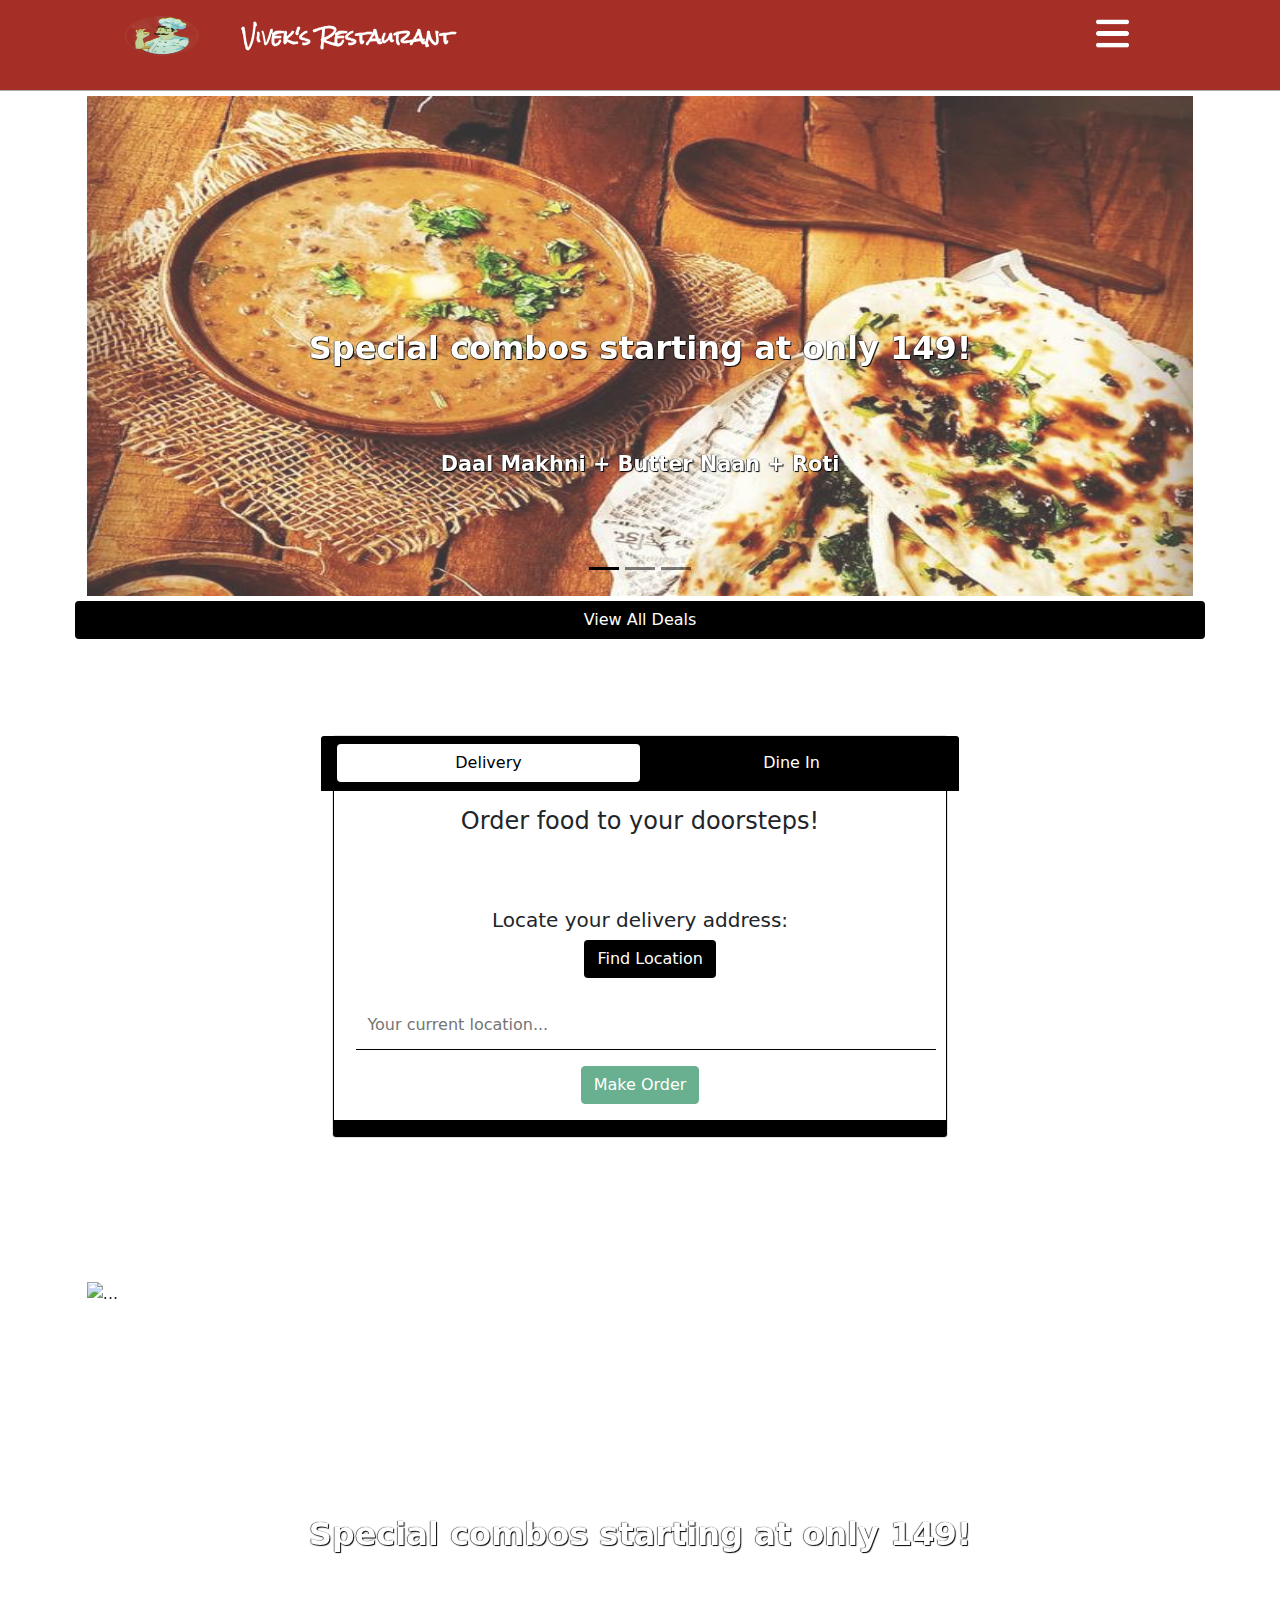
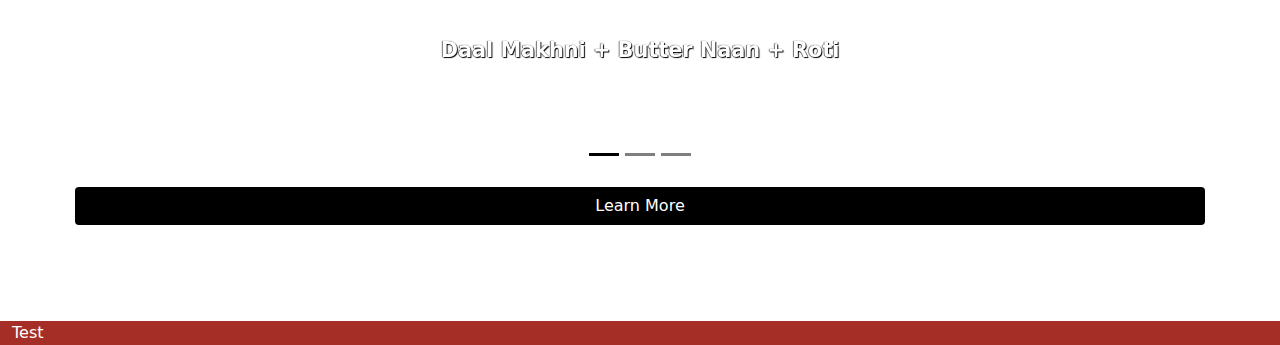
==== index.html @ 56eadc41 "Completed Home Page Part_1" ====
<!DOCTYPE html>
<html lang="en">
<head>
    <meta charset="UTF-8">
    <meta name="viewport" content="width=device-width, initial-scale=1.0">
    <title>Vivek's Restaurant</title>
    <!-- STYLES -->
    <link rel="stylesheet" href="./libraries/animate/animate.min.css">
    <link rel="stylesheet" href="./libraries/bootstrap5/css/bootstrap.css">
    <link rel="stylesheet" href="./styles/css/index.css">
    <link rel="stylesheet" href="./styles/css/components.css">
    <!-- SCRIPTS -->
    <script src="./libraries/jquery/jquery.js"></script>
    <script src="./libraries/bootstrap5/js/bootstrap.bundle.js"></script>   
    <script src="./components/header.js"></script>
    <script src="./components/footer.js"></script>
    <script src="./scripts/index.js"></script>
</head>

<header></header>

<body>
  <br /> <br /> <br /> <br />
  <div class="container-fluid" id="carousel-container">
    <div class="container-fluid" id="carousel-innerContainer">
      <div class="row  animate__animated animate__backInRight">
          <div id="carouselDark" class="carousel carousel-dark slide" data-bs-ride="carousel">
            <div class="carousel-indicators">
              <button type="button" data-bs-target="#carouselDark" data-bs-slide-to="0" class="active" aria-current="true" aria-label="Slide 1"></button>
              <button type="button" data-bs-target="#carouselDark" data-bs-slide-to="1" aria-label="Slide 2"></button>
              <button type="button" data-bs-target="#carouselDark" data-bs-slide-to="2" aria-label="Slide 3"></button>
            </div>
            <div class="carousel-inner">
              <div class="carousel-item active" data-bs-interval="2000">
                <img src="./assets/menu/combo/daalMakni_butterNaan.jpg" class="d-block w-100" alt="...">
                <div class="carousel-caption d-none d-md-block">
                  <div class="caption-header">Special combos starting at only 149!</div>
                  <div class="caption-body">Daal Makhni + Butter Naan + Roti</div>
                </div>
              </div>
              <div class="carousel-item" data-bs-interval="2000">
                <img src="./assets/menu/combo/Shahi_Paneer_&_Butter_Naan.jpg" class="d-block w-100" alt="...">
                <div class="carousel-caption d-none d-md-block">
                  <div class="caption-header">Chicken Maincourse for a full meal!</div>
                  <div class="caption-body">Butter Chicken</div>
                </div>
              </div>
              <div class="carousel-item" data-bs-interval="2000">
                <img src="./assets/menu/combo/daalRaita_rice.jpg" class="d-block w-100" alt="...">
                <div class="carousel-caption d-none d-md-block">        
                  <div class="caption-header">Special offers on our non-veg meals!</div>
                  <div class="caption-body">Chicken Manchurian</div>
                </div>
              </div>
            </div>
          </div>
      </div>
      <div class="row animate__animated animate__backInLeft">
        <button class="btn"  id="deal-viewBtn-row"> View All Deals </button>
      </div>
    </div>
  </div>

 

  <br /> <br />  <br /> <br /> 
  <div class="container" id="order-manageSection">
    <div class="card text-center">
      <div class="card-header row">
        <button class="col-6 btn order-typeSelector" id="order-type-delivery">Delivery</button>
        <button class="col-6 btn order-typeSelector" id="order-type-dine">Dine In</button>
      </div>
      <div class="card-body">
        
      </div>
      <div class="card-footer text-muted"></div>
    </div>


  </div>

  <br /> <br /> <br /> <br /> <br /> <br />
  <div class="container-fluid" id="carousel-container">
    <div class="container-fluid" id="carousel-innerContainer">
      <div class="row  animate__animated animate__backInRight">
          <div id="carouselDark" class="carousel carousel-dark slide" data-bs-ride="carousel">
            <div class="carousel-indicators">
              <button type="button" data-bs-target="#carouselDark" data-bs-slide-to="0" class="active" aria-current="true" aria-label="Slide 1"></button>
              <button type="button" data-bs-target="#carouselDark" data-bs-slide-to="1" aria-label="Slide 2"></button>
              <button type="button" data-bs-target="#carouselDark" data-bs-slide-to="2" aria-label="Slide 3"></button>
            </div>
            <div class="carousel-inner">
              <div class="carousel-item active" data-bs-interval="2000">
                <img src="./assets/background/interior_0.JPG" class="d-block w-100 restaurant-img" alt="...">
                <div class="carousel-caption d-none d-md-block">
                  <div class="caption-header">Special combos starting at only 149!</div>
                  <div class="caption-body">Daal Makhni + Butter Naan + Roti</div>
                </div>
              </div>
              <div class="carousel-item" data-bs-interval="2000">
                <img src="./assets/background/outside_1.JPG" class="d-block w-100 restaurant-img" alt="...">
                <div class="carousel-caption d-none d-md-block">
                  <div class="caption-header">Chicken Maincourse for a full meal!</div>
                  <div class="caption-body">Butter Chicken</div>
                </div>
              </div>
              <div class="carousel-item" data-bs-interval="2000">
                <img src="./assets/background/outside_2.JPG" class="d-block w-100 restaurant-img" alt="...">
                <div class="carousel-caption d-none d-md-block">        
                  <div class="caption-header">Special offers on our non-veg meals!</div>
                  <div class="caption-body">Chicken Manchurian</div>
                </div>
              </div>
            </div>
          </div>
      </div>
      <div class="row animate__animated animate__backInLeft">
        <button class="btn"  id="deal-viewBtn-row"> Learn More </button>
      </div>
    </div>
  </div>

</body>

<br /> <br />  <br /> <br />
<footer></footer>
</html>
---- styles/css/index.css ----
body #carousel-container {
  background-color: white;
}

body #carousel-container #carousel-innerContainer {
  width: 90%;
}

body #carousel-container #carousel-innerContainer #carouselDark img {
  width: 100%;
  height: 500px;
  -webkit-filter: opacity(80%) grayscale(10%);
          filter: opacity(80%) grayscale(10%);
}

body #carousel-container #carousel-innerContainer #carouselDark .restaurant-img {
  -webkit-filter: none;
          filter: none;
}

body #carousel-container #carousel-innerContainer #carouselDark .carousel-caption {
  color: white;
  text-shadow: 1px 1px 1px black, -0.5px -0.5px 1px black;
}

body #carousel-container #carousel-innerContainer #carouselDark .carousel-caption .caption-header {
  font-size: 200%;
  margin-top: -30%;
  font-weight: bolder;
}

body #carousel-container #carousel-innerContainer #carouselDark .carousel-caption .caption-body {
  font-size: 130%;
  margin-top: 10%;
  font-weight: bold;
}

body #carousel-container #carousel-innerContainer #carouselDark .carousel-indicators button {
  background-color: black;
}

body #deal-viewBtn-row {
  width: 100%;
  margin-top: 5px;
  background-color: black;
  color: white;
}

body #order-manageSection {
  width: 50%;
}

body #order-manageSection .card-header {
  background-color: black;
}

body #order-manageSection .order-typeSelector {
  background-color: black;
  width: 50%;
  height: 100%;
  color: white;
}

body #order-manageSection .card-body {
  border-left: 1px solid black;
  border-right: 1px solid black;
}

body #order-manageSection .card-footer {
  background-color: black;
}

body #order-manageSection #order-location {
  margin-left: 1%;
  padding: 2%;
  width: 100%;
  border-top: none;
  border-left: none;
  border-right: none;
  border-bottom: 0.5px solid black;
}

body #order-manageSection #order-findLocation {
  background-color: black;
  color: white;
}
/*# sourceMappingURL=index.css.map */
---- styles/css/components.css ----
@font-face {
  font-family: Manslavia;
  src: url("./../../assets/fonts/Mansalva-Regular.ttf");
}

@font-face {
  font-family: RockSalt;
  src: url("./../../assets/fonts/RockSalt-Regular.ttf");
}

header {
  background-color: #a52f26;
  position: fixed;
  z-index: 2;
  -webkit-box-shadow: 0px 0.5px 0.5px rgba(121, 119, 119, 0.6);
          box-shadow: 0px 0.5px 0.5px rgba(121, 119, 119, 0.6);
  font-size: 100%;
  padding-top: 0.5%;
  padding-bottom: -5%;
  height: 90px;
}

header #logo-image {
  margin-top: 4%;
  width: 45%;
  height: 50%;
}

header #header-title {
  margin-top: 1.2%;
  margin-left: -7%;
  font-family: RockSalt;
  font-size: 120%;
  font-weight: bold;
  color: white;
}

header #header-menu {
  margin-top: 10%;
  width: 40%;
  height: 40%;
  fill: white;
}

header #header-menuhover {
  cursor: pointer;
}

footer {
  background-color: #a52f26;
  color: white;
}
/*# sourceMappingURL=components.css.map */
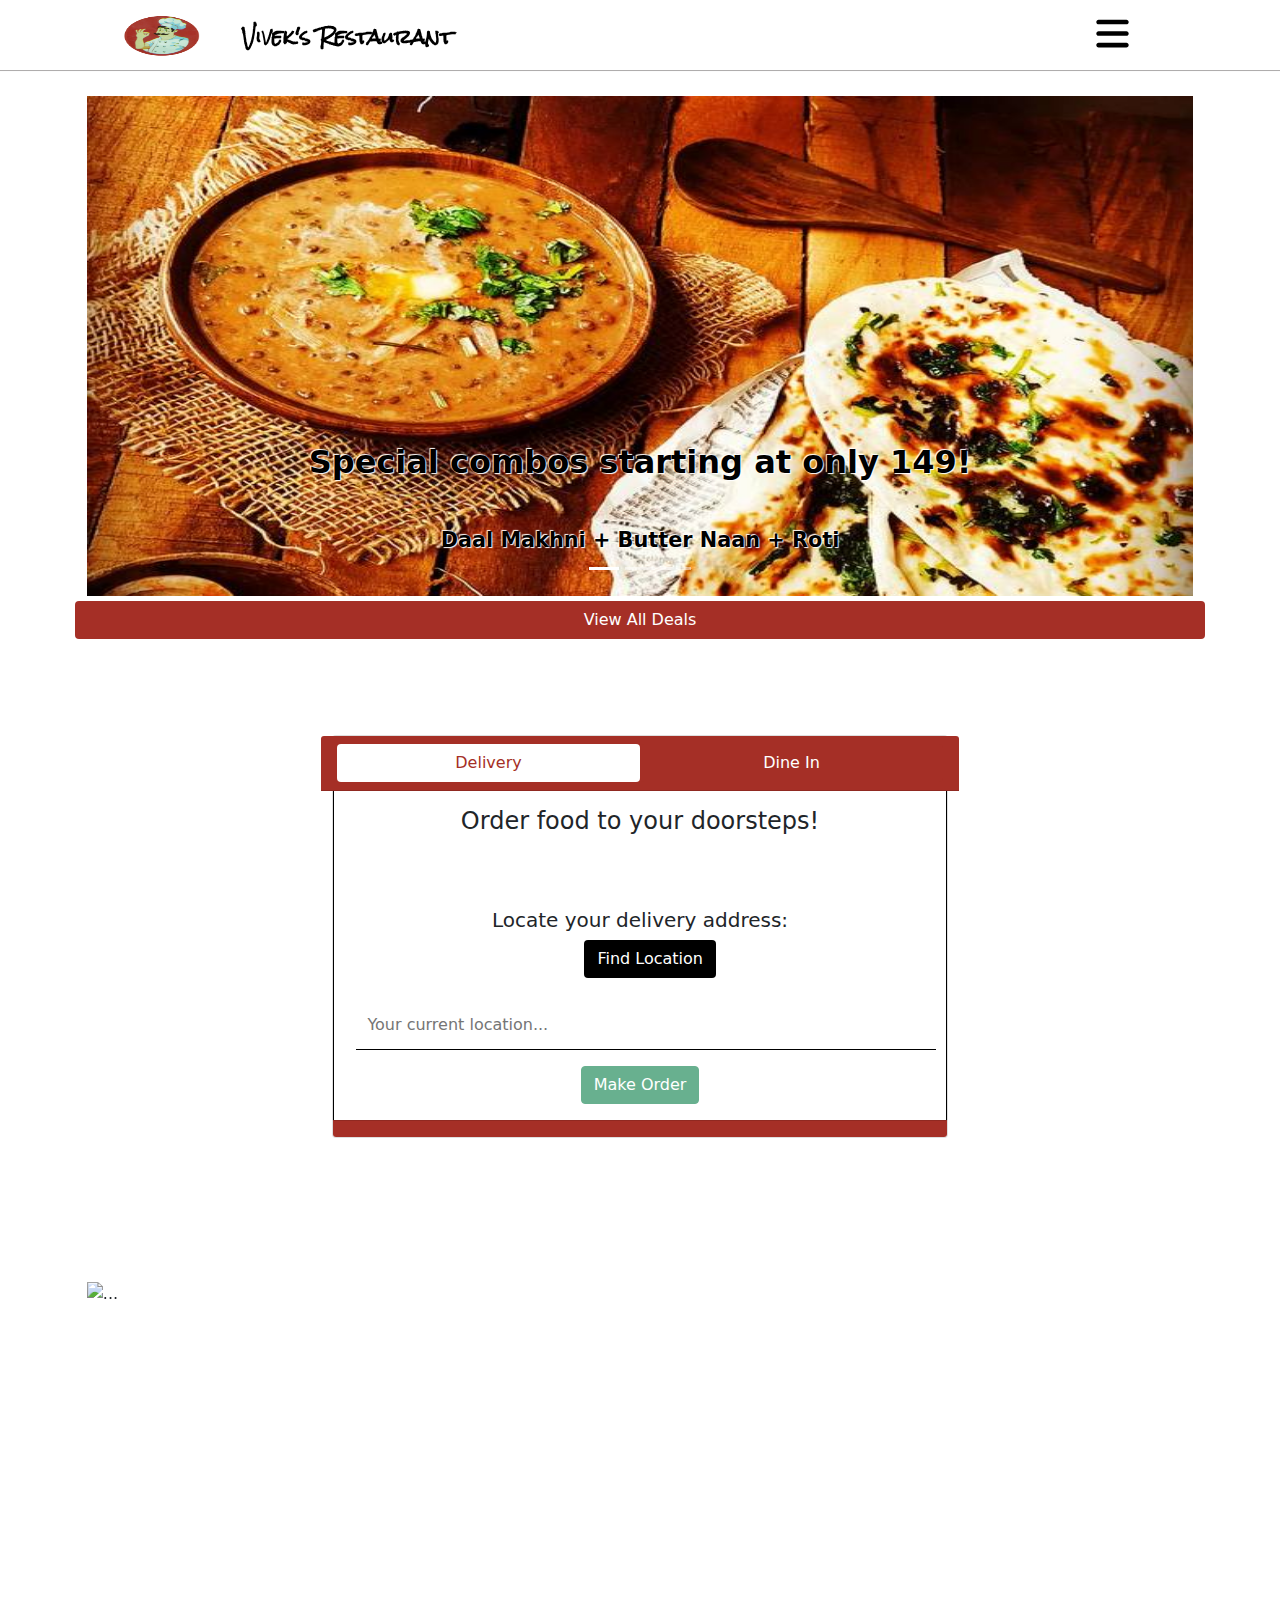
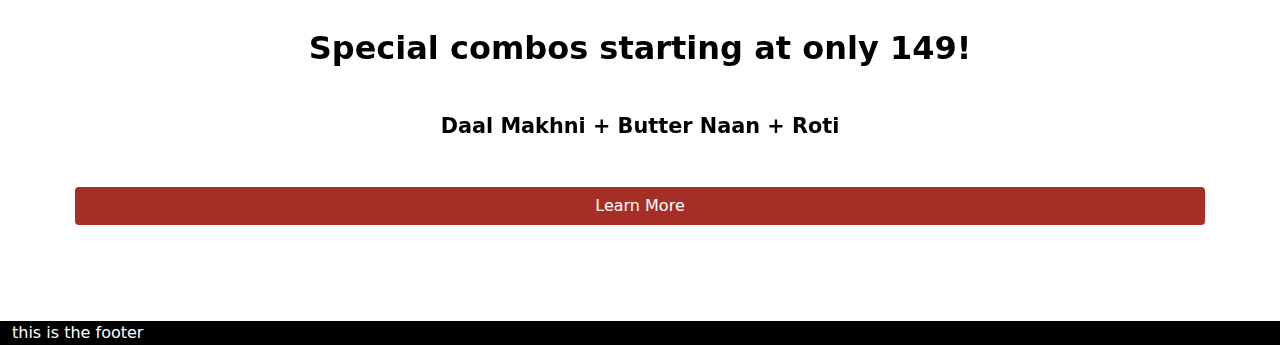
==== commit d60c4d52: "Completed Basic Structure" ====
--- a/index.html
+++ b/index.html
@@ -14,13 +14,16 @@
     <script src="./libraries/bootstrap5/js/bootstrap.bundle.js"></script>   
     <script src="./components/header.js"></script>
     <script src="./components/footer.js"></script>
+    <script src="./components/sideBar.js"></script>
     <script src="./scripts/index.js"></script>
 </head>
 
+
 <header></header>
-
+<section class="container animate__animated" id="sideBar"></section>
 <body>
   <br /> <br /> <br /> <br />
+  </div>
   <div class="container-fluid" id="carousel-container">
     <div class="container-fluid" id="carousel-innerContainer">
       <div class="row  animate__animated animate__backInRight">
@@ -31,6 +34,7 @@
               <button type="button" data-bs-target="#carouselDark" data-bs-slide-to="2" aria-label="Slide 3"></button>
             </div>
             <div class="carousel-inner">
+              <div class="carousel-filter"></div>
               <div class="carousel-item active" data-bs-interval="2000">
                 <img src="./assets/menu/combo/daalMakni_butterNaan.jpg" class="d-block w-100" alt="...">
                 <div class="carousel-caption d-none d-md-block">
@@ -56,7 +60,7 @@
           </div>
       </div>
       <div class="row animate__animated animate__backInLeft">
-        <button class="btn"  id="deal-viewBtn-row"> View All Deals </button>
+        <button class="btn menuPage-linker"  id="deal-viewBtn-row"> View All Deals </button>
       </div>
     </div>
   </div>
--- a/styles/css/index.css
+++ b/styles/css/index.css
@@ -1,7 +1,3 @@
-body #carousel-container {
-  background-color: white;
-}
-
 body #carousel-container #carousel-innerContainer {
   width: 90%;
 }
@@ -9,40 +5,34 @@
 body #carousel-container #carousel-innerContainer #carouselDark img {
   width: 100%;
   height: 500px;
-  -webkit-filter: opacity(80%) grayscale(10%);
-          filter: opacity(80%) grayscale(10%);
-}
-
-body #carousel-container #carousel-innerContainer #carouselDark .restaurant-img {
-  -webkit-filter: none;
-          filter: none;
+  z-index: 1;
 }
 
 body #carousel-container #carousel-innerContainer #carouselDark .carousel-caption {
-  color: white;
-  text-shadow: 1px 1px 1px black, -0.5px -0.5px 1px black;
+  color: black;
+  text-shadow: 1px 1px 1px white, -1px -1px 1px white;
 }
 
 body #carousel-container #carousel-innerContainer #carouselDark .carousel-caption .caption-header {
   font-size: 200%;
-  margin-top: -30%;
+  margin-top: -10%;
   font-weight: bolder;
 }
 
 body #carousel-container #carousel-innerContainer #carouselDark .carousel-caption .caption-body {
   font-size: 130%;
-  margin-top: 10%;
+  margin-top: 5%;
   font-weight: bold;
 }
 
 body #carousel-container #carousel-innerContainer #carouselDark .carousel-indicators button {
-  background-color: black;
+  background-color: white;
 }
 
 body #deal-viewBtn-row {
   width: 100%;
   margin-top: 5px;
-  background-color: black;
+  background-color: #a52f26;
   color: white;
 }
 
@@ -51,11 +41,11 @@
 }
 
 body #order-manageSection .card-header {
-  background-color: black;
+  background-color: #a52f26;
 }
 
 body #order-manageSection .order-typeSelector {
-  background-color: black;
+  background-color: #a52f26;
   width: 50%;
   height: 100%;
   color: white;
@@ -67,7 +57,7 @@
 }
 
 body #order-manageSection .card-footer {
-  background-color: black;
+  background-color: #a52f26;
 }
 
 body #order-manageSection #order-location {
--- a/styles/css/components.css
+++ b/styles/css/components.css
@@ -1,15 +1,10 @@
-@font-face {
-  font-family: Manslavia;
-  src: url("./../../assets/fonts/Mansalva-Regular.ttf");
-}
-
 @font-face {
   font-family: RockSalt;
   src: url("./../../assets/fonts/RockSalt-Regular.ttf");
 }
 
 header {
-  background-color: #a52f26;
+  background-color: white;
   position: fixed;
   z-index: 2;
   -webkit-box-shadow: 0px 0.5px 0.5px rgba(121, 119, 119, 0.6);
@@ -17,7 +12,7 @@
   font-size: 100%;
   padding-top: 0.5%;
   padding-bottom: -5%;
-  height: 90px;
+  height: 70px;
 }
 
 header #logo-image {
@@ -32,7 +27,11 @@
   font-family: RockSalt;
   font-size: 120%;
   font-weight: bold;
-  color: white;
+  color: black;
+}
+
+header #logo-image:hover, header #header-title:hover {
+  cursor: pointer;
 }
 
 header #header-menu {
@@ -42,12 +41,26 @@
   fill: white;
 }
 
-header #header-menuhover {
+header #header-menu:hover {
   cursor: pointer;
 }
 
+#sideBar {
+  position: fixed;
+  width: 20%;
+  height: 100%;
+  background-color: black;
+  margin-top: 5%;
+  margin-left: 80%;
+  z-index: 2;
+}
+
+#sideBar * {
+  opacity: 1;
+}
+
 footer {
-  background-color: #a52f26;
+  background-color: black;
   color: white;
 }
 /*# sourceMappingURL=components.css.map */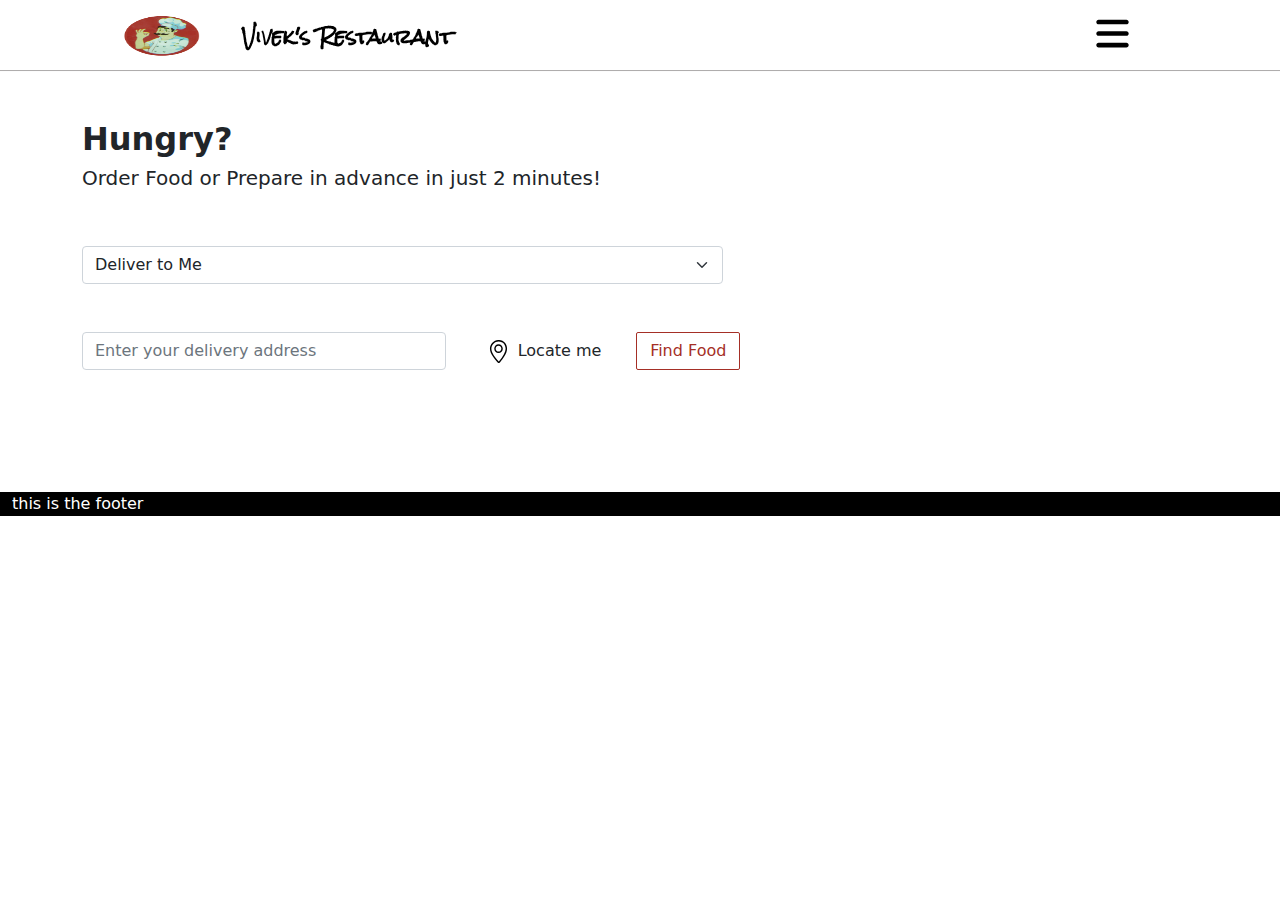
==== commit 5e558001: "Home Page updated" ====
--- a/index.html
+++ b/index.html
@@ -22,105 +22,35 @@
 <header></header>
 <section class="container animate__animated" id="sideBar"></section>
 <body>
-  <br /> <br /> <br /> <br />
-  </div>
-  <div class="container-fluid" id="carousel-container">
-    <div class="container-fluid" id="carousel-innerContainer">
-      <div class="row  animate__animated animate__backInRight">
-          <div id="carouselDark" class="carousel carousel-dark slide" data-bs-ride="carousel">
-            <div class="carousel-indicators">
-              <button type="button" data-bs-target="#carouselDark" data-bs-slide-to="0" class="active" aria-current="true" aria-label="Slide 1"></button>
-              <button type="button" data-bs-target="#carouselDark" data-bs-slide-to="1" aria-label="Slide 2"></button>
-              <button type="button" data-bs-target="#carouselDark" data-bs-slide-to="2" aria-label="Slide 3"></button>
-            </div>
-            <div class="carousel-inner">
-              <div class="carousel-filter"></div>
-              <div class="carousel-item active" data-bs-interval="2000">
-                <img src="./assets/menu/combo/daalMakni_butterNaan.jpg" class="d-block w-100" alt="...">
-                <div class="carousel-caption d-none d-md-block">
-                  <div class="caption-header">Special combos starting at only 149!</div>
-                  <div class="caption-body">Daal Makhni + Butter Naan + Roti</div>
-                </div>
-              </div>
-              <div class="carousel-item" data-bs-interval="2000">
-                <img src="./assets/menu/combo/Shahi_Paneer_&_Butter_Naan.jpg" class="d-block w-100" alt="...">
-                <div class="carousel-caption d-none d-md-block">
-                  <div class="caption-header">Chicken Maincourse for a full meal!</div>
-                  <div class="caption-body">Butter Chicken</div>
-                </div>
-              </div>
-              <div class="carousel-item" data-bs-interval="2000">
-                <img src="./assets/menu/combo/daalRaita_rice.jpg" class="d-block w-100" alt="...">
-                <div class="carousel-caption d-none d-md-block">        
-                  <div class="caption-header">Special offers on our non-veg meals!</div>
-                  <div class="caption-body">Chicken Manchurian</div>
-                </div>
-              </div>
-            </div>
-          </div>
+  <br /> <br /> <br /> <br /> <br />  
+
+  <div class="container">
+    <div class="row">
+      <div class="col-7" id="left-body"> 
+        <div>
+          <h2> <b> Hungry? </b> </h2>
+          <h5> Order Food or Prepare in advance in just 2 minutes! </h5>
+        </div>
+        <br /> <br />
+        <div>
+          <select class="form-select" id="selection-manager">
+            <option selected value="delivery"> Deliver to Me </option>
+            <option value="dine"> Prepare for Take Away </option>
+          </select> <br /> <br />
+          <div id="selection-container"> </div>
+        </div>
       </div>
-      <div class="row animate__animated animate__backInLeft">
-        <button class="btn menuPage-linker"  id="deal-viewBtn-row"> View All Deals </button>
+
+      <div class="col-5" id="right-body"> 
+        
       </div>
     </div>
   </div>
 
- 
 
-  <br /> <br />  <br /> <br /> 
-  <div class="container" id="order-manageSection">
-    <div class="card text-center">
-      <div class="card-header row">
-        <button class="col-6 btn order-typeSelector" id="order-type-delivery">Delivery</button>
-        <button class="col-6 btn order-typeSelector" id="order-type-dine">Dine In</button>
-      </div>
-      <div class="card-body">
-        
-      </div>
-      <div class="card-footer text-muted"></div>
-    </div>
-
-
-  </div>
-
-  <br /> <br /> <br /> <br /> <br /> <br />
-  <div class="container-fluid" id="carousel-container">
-    <div class="container-fluid" id="carousel-innerContainer">
-      <div class="row  animate__animated animate__backInRight">
-          <div id="carouselDark" class="carousel carousel-dark slide" data-bs-ride="carousel">
-            <div class="carousel-indicators">
-              <button type="button" data-bs-target="#carouselDark" data-bs-slide-to="0" class="active" aria-current="true" aria-label="Slide 1"></button>
-              <button type="button" data-bs-target="#carouselDark" data-bs-slide-to="1" aria-label="Slide 2"></button>
-              <button type="button" data-bs-target="#carouselDark" data-bs-slide-to="2" aria-label="Slide 3"></button>
-            </div>
-            <div class="carousel-inner">
-              <div class="carousel-item active" data-bs-interval="2000">
-                <img src="./assets/background/interior_0.JPG" class="d-block w-100 restaurant-img" alt="...">
-                <div class="carousel-caption d-none d-md-block">
-                  <div class="caption-header">Special combos starting at only 149!</div>
-                  <div class="caption-body">Daal Makhni + Butter Naan + Roti</div>
-                </div>
-              </div>
-              <div class="carousel-item" data-bs-interval="2000">
-                <img src="./assets/background/outside_1.JPG" class="d-block w-100 restaurant-img" alt="...">
-                <div class="carousel-caption d-none d-md-block">
-                  <div class="caption-header">Chicken Maincourse for a full meal!</div>
-                  <div class="caption-body">Butter Chicken</div>
-                </div>
-              </div>
-              <div class="carousel-item" data-bs-interval="2000">
-                <img src="./assets/background/outside_2.JPG" class="d-block w-100 restaurant-img" alt="...">
-                <div class="carousel-caption d-none d-md-block">        
-                  <div class="caption-header">Special offers on our non-veg meals!</div>
-                  <div class="caption-body">Chicken Manchurian</div>
-                </div>
-              </div>
-            </div>
-          </div>
-      </div>
-      <div class="row animate__animated animate__backInLeft">
-        <button class="btn"  id="deal-viewBtn-row"> Learn More </button>
-      </div>
+  <div class="container-fluid bg-maroon">
+    <div class="row">
+      
     </div>
   </div>
 
--- a/styles/css/index.css
+++ b/styles/css/index.css
@@ -1,77 +1,34 @@
-body #carousel-container #carousel-innerContainer {
-  width: 90%;
+.outlined-red-btn, body #left-body .menu-btn {
+  background-color: white;
+  color: #a52f26;
+  border-radius: 2px;
+  border: 1px solid #a52f26;
 }
 
-body #carousel-container #carousel-innerContainer #carouselDark img {
-  width: 100%;
-  height: 500px;
-  z-index: 1;
+body #left-body #locate-btn {
+  margin-top: 1%;
 }
 
-body #carousel-container #carousel-innerContainer #carouselDark .carousel-caption {
-  color: black;
-  text-shadow: 1px 1px 1px white, -1px -1px 1px white;
+body #left-body #locate-btn #locator-icon {
+  width: 40%;
+  height: 40%;
 }
 
-body #carousel-container #carousel-innerContainer #carouselDark .carousel-caption .caption-header {
-  font-size: 200%;
-  margin-top: -10%;
-  font-weight: bolder;
+body #left-body #locate-btn #locate-text {
+  margin-left: -10%;
 }
 
-body #carousel-container #carousel-innerContainer #carouselDark .carousel-caption .caption-body {
-  font-size: 130%;
-  margin-top: 5%;
-  font-weight: bold;
+body #left-body #locate-btn:hover {
+  cursor: pointer;
+  color: gray;
 }
 
-body #carousel-container #carousel-innerContainer #carouselDark .carousel-indicators button {
-  background-color: white;
+body #left-body #find-food-btn {
+  width: 120%;
 }
 
-body #deal-viewBtn-row {
-  width: 100%;
-  margin-top: 5px;
+.bg-maroon {
   background-color: #a52f26;
   color: white;
 }
-
-body #order-manageSection {
-  width: 50%;
-}
-
-body #order-manageSection .card-header {
-  background-color: #a52f26;
-}
-
-body #order-manageSection .order-typeSelector {
-  background-color: #a52f26;
-  width: 50%;
-  height: 100%;
-  color: white;
-}
-
-body #order-manageSection .card-body {
-  border-left: 1px solid black;
-  border-right: 1px solid black;
-}
-
-body #order-manageSection .card-footer {
-  background-color: #a52f26;
-}
-
-body #order-manageSection #order-location {
-  margin-left: 1%;
-  padding: 2%;
-  width: 100%;
-  border-top: none;
-  border-left: none;
-  border-right: none;
-  border-bottom: 0.5px solid black;
-}
-
-body #order-manageSection #order-findLocation {
-  background-color: black;
-  color: white;
-}
 /*# sourceMappingURL=index.css.map */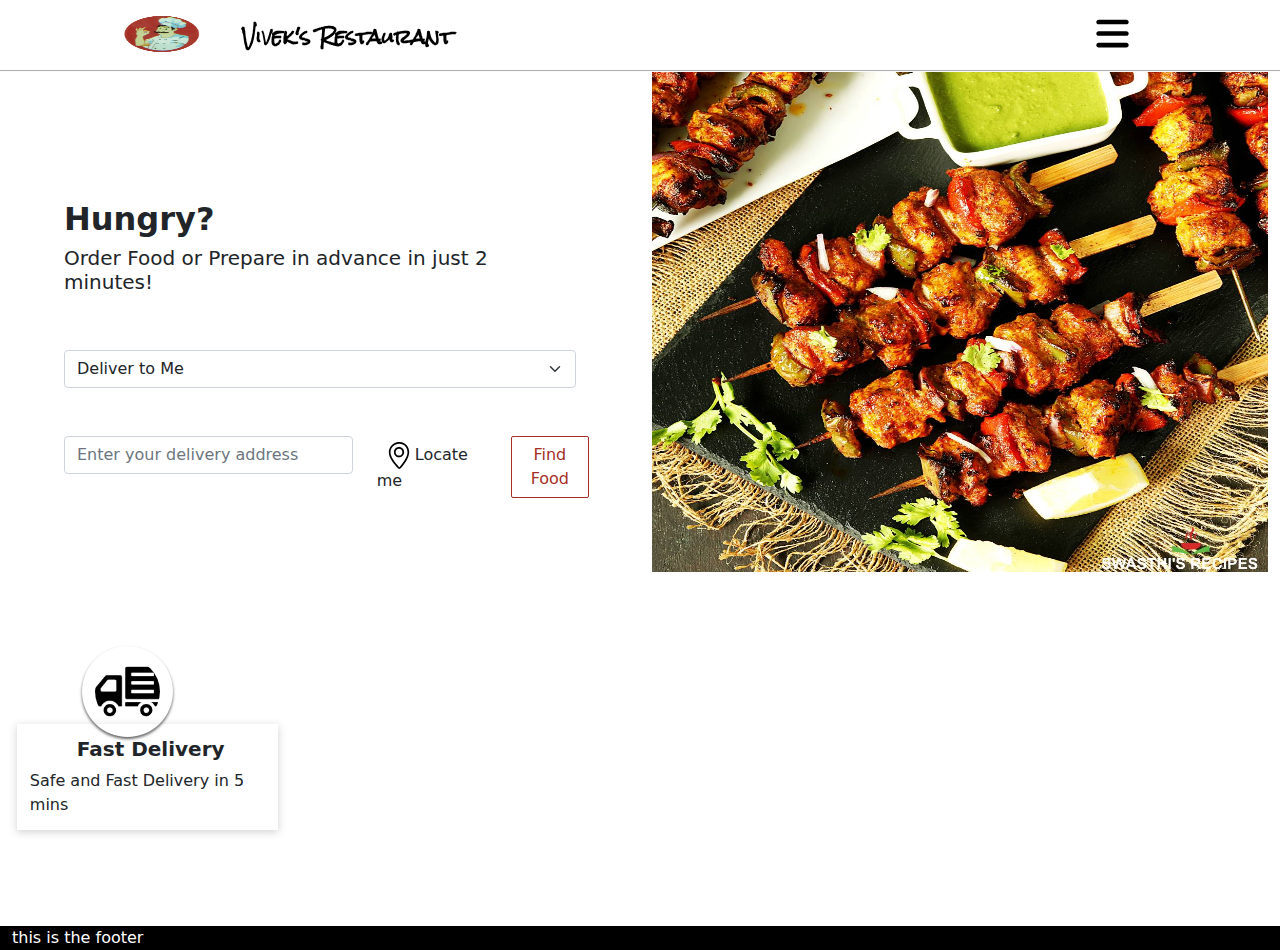
==== commit c4f7579b: "Updated Home page part 2" ====
--- a/index.html
+++ b/index.html
@@ -22,11 +22,11 @@
 <header></header>
 <section class="container animate__animated" id="sideBar"></section>
 <body>
-  <br /> <br /> <br /> <br /> <br />  
+  <br /> <br /> <br />  
 
-  <div class="container">
+  <div class="container-fluid">
     <div class="row">
-      <div class="col-7" id="left-body"> 
+      <div class="col-6" id="left-body"> 
         <div>
           <h2> <b> Hungry? </b> </h2>
           <h5> Order Food or Prepare in advance in just 2 minutes! </h5>
@@ -41,16 +41,28 @@
         </div>
       </div>
 
-      <div class="col-5" id="right-body"> 
-        
+      <div class="col-6" id="right-body"> 
+        <img src="./assets/slider/chicken_tikka.jpg" id="slider-img" class="animate__animated animate__fadeIn">
       </div>
     </div>
   </div>
 
+  <br /> <br /> <br /> 
+  <div class="container" id="cards-container">
+    <div class="row">
 
-  <div class="container-fluid bg-maroon">
-    <div class="row">
-      
+      <div class="col-3 custom-card"> 
+        <div class="custom-card-img-box">
+          <img class="custom-card-img" src="./assets/icons/home/delivery-car-svgrepo-com.png"/>
+        </div>
+        <div class="custom-card-contentBox">
+          <h5 class="custom-card-header"> Fast Delivery </h5>
+          <div class="custom-card-text"> 
+            Safe and Fast Delivery in 5 mins
+          </div>
+        </div>
+      </div>
+
     </div>
   </div>
 
--- a/styles/css/index.css
+++ b/styles/css/index.css
@@ -3,6 +3,11 @@
   color: #a52f26;
   border-radius: 2px;
   border: 1px solid #a52f26;
+}
+
+body #left-body {
+  margin-top: 5%;
+  padding: 5%;
 }
 
 body #left-body #locate-btn {
@@ -27,6 +32,33 @@
   width: 120%;
 }
 
+body #right-body #slider-img {
+  width: 100%;
+  height: 500px;
+}
+
+body #cards-container .custom-card .custom-card-img {
+  width: 35%;
+  height: 45%;
+  -webkit-box-shadow: #636363 0px 2px 3px 0px;
+          box-shadow: #636363 0px 2px 3px 0px;
+  border-radius: 50%;
+  padding: 5%;
+}
+
+body #cards-container .custom-card .custom-card-contentBox {
+  width: 100%;
+  -webkit-box-shadow: rgba(99, 99, 99, 0.3) 0px 2px 8px 0px;
+          box-shadow: rgba(99, 99, 99, 0.3) 0px 2px 8px 0px;
+  margin: -5% 0px 0px -25%;
+  padding: 5%;
+}
+
+body #cards-container .custom-card .custom-card-contentBox .custom-card-header {
+  font-weight: bold;
+  margin-left: 20%;
+}
+
 .bg-maroon {
   background-color: #a52f26;
   color: white;
--- a/styles/css/components.css
+++ b/styles/css/components.css
@@ -1,3 +1,10 @@
+.outlined-red-btn {
+  background-color: white;
+  color: #a52f26;
+  border-radius: 2px;
+  border: 1px solid #a52f26;
+}
+
 @font-face {
   font-family: RockSalt;
   src: url("./../../assets/fonts/RockSalt-Regular.ttf");
@@ -18,7 +25,7 @@
 header #logo-image {
   margin-top: 4%;
   width: 45%;
-  height: 50%;
+  height: 45%;
 }
 
 header #header-title {
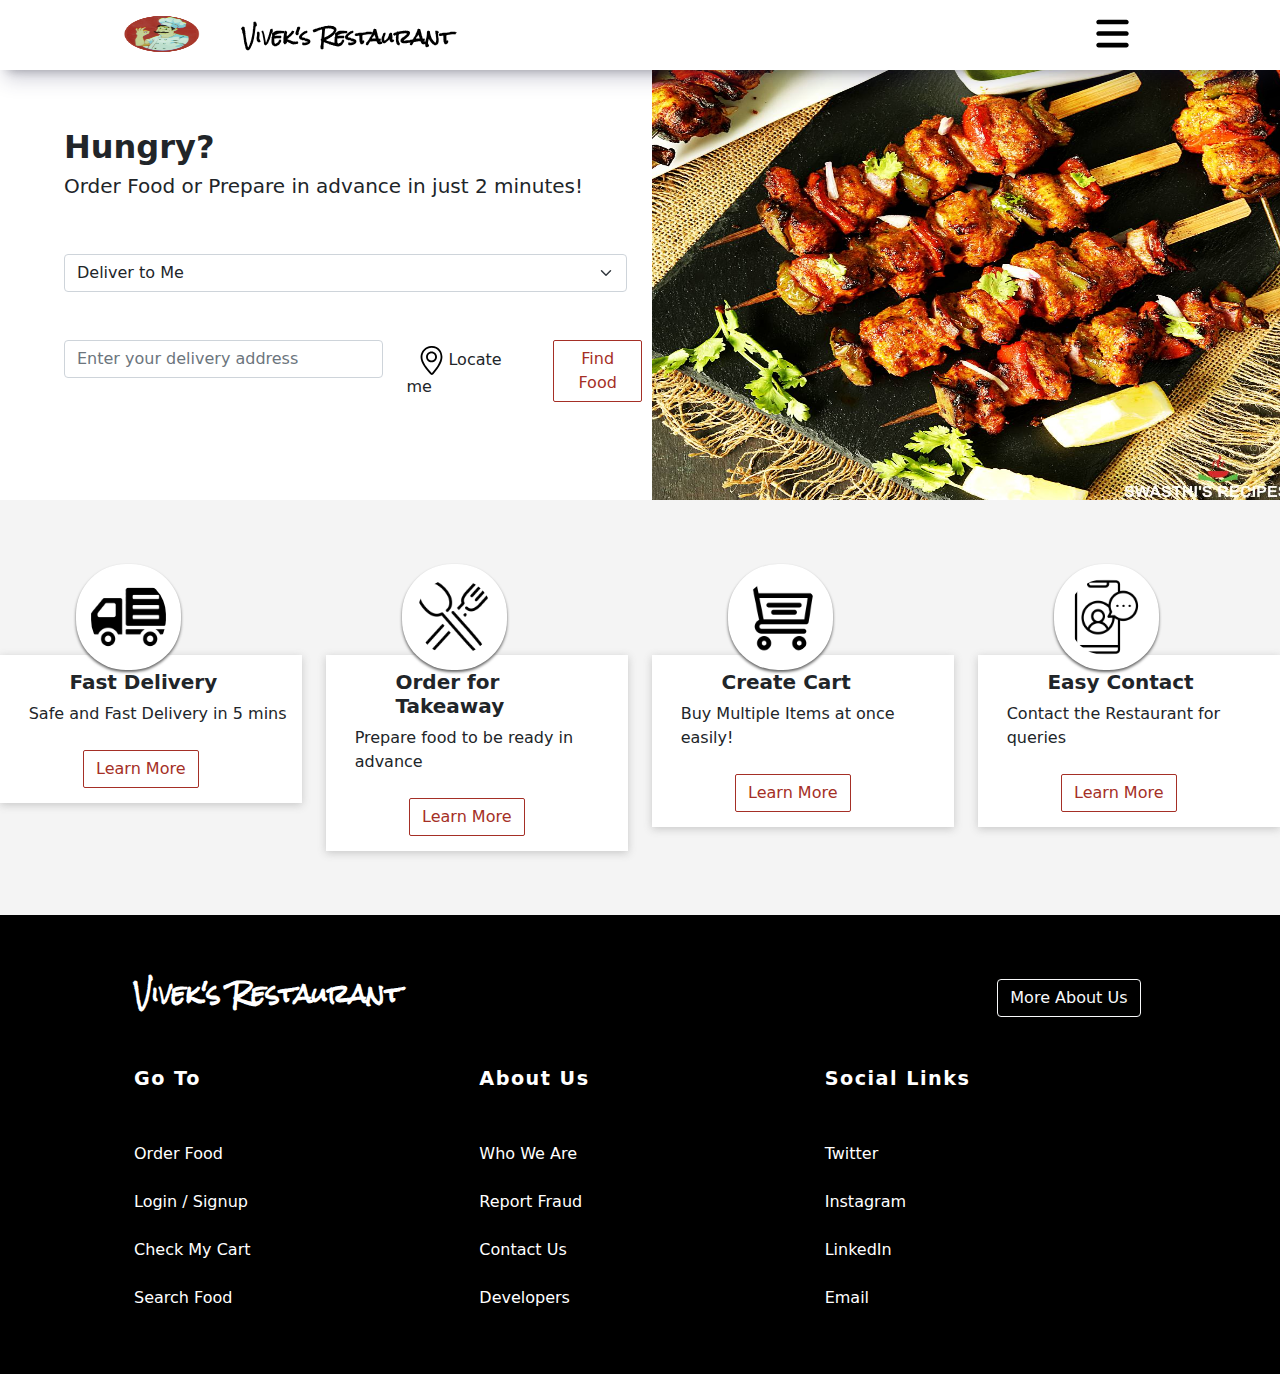
==== commit ca29c134: "Completed Cart System" ====
--- a/index.html
+++ b/index.html
@@ -11,7 +11,9 @@
     <link rel="stylesheet" href="./styles/css/components.css">
     <!-- SCRIPTS -->
     <script src="./libraries/jquery/jquery.js"></script>
-    <script src="./libraries/bootstrap5/js/bootstrap.bundle.js"></script>   
+    <script src="./libraries/bootstrap5/js/bootstrap.bundle.js"></script> 
+    <script src="./scripts/helpers.js"></script>  
+    <script src="./scripts/sessionManager.js"></script>
     <script src="./components/header.js"></script>
     <script src="./components/footer.js"></script>
     <script src="./components/sideBar.js"></script>
@@ -22,9 +24,7 @@
 <header></header>
 <section class="container animate__animated" id="sideBar"></section>
 <body>
-  <br /> <br /> <br />  
-
-  <div class="container-fluid">
+  <div class="container-fluid" id="home-top-container">
     <div class="row">
       <div class="col-6" id="left-body"> 
         <div>
@@ -47,8 +47,15 @@
     </div>
   </div>
 
-  <br /> <br /> <br /> 
-  <div class="container" id="cards-container">
+
+
+
+
+
+
+
+  
+  <div class="container-fluid" id="cards-container">
     <div class="row">
 
       <div class="col-3 custom-card"> 
@@ -59,7 +66,50 @@
           <h5 class="custom-card-header"> Fast Delivery </h5>
           <div class="custom-card-text"> 
             Safe and Fast Delivery in 5 mins
-          </div>
+          </div> <br />
+          <button class="btn outlined-red-btn custom-card-btn">Learn More</button>
+        </div>
+      </div>
+
+
+      <div class="col-3 custom-card"> 
+        <div class="custom-card-img-box">
+          <img class="custom-card-img" src="./assets/icons/home/food-dinner-svgrepo-com.png"/>
+        </div>
+        <div class="custom-card-contentBox">
+          <h5 class="custom-card-header"> Order for Takeaway </h5>
+          <div class="custom-card-text"> 
+            Prepare food to be ready in advance
+          </div> <br />
+          <button class="btn outlined-red-btn custom-card-btn">Learn More</button>
+        </div>
+      </div>
+
+
+      <div class="col-3 custom-card"> 
+        <div class="custom-card-img-box">
+          <img class="custom-card-img" src="./assets/icons/home/cart-trolley-ui-5-svgrepo-com.png"/>
+        </div>
+        <div class="custom-card-contentBox">
+          <h5 class="custom-card-header"> Create Cart </h5>
+          <div class="custom-card-text"> 
+            Buy Multiple Items at once easily!
+          </div> <br />
+          <button class="btn outlined-red-btn custom-card-btn">Learn More</button>
+        </div>
+      </div>
+
+
+      <div class="col-3 custom-card"> 
+        <div class="custom-card-img-box">
+          <img class="custom-card-img" src="./assets/icons/home/contact-video-call-svgrepo-com.png"/>
+        </div>
+        <div class="custom-card-contentBox">
+          <h5 class="custom-card-header"> Easy Contact </h5>
+          <div class="custom-card-text"> 
+            Contact the Restaurant for queries
+          </div> <br />
+          <button class="btn outlined-red-btn custom-card-btn">Learn More</button>
         </div>
       </div>
 
@@ -67,7 +117,5 @@
   </div>
 
 </body>
-
-<br /> <br />  <br /> <br />
 <footer></footer>
 </html>--- a/styles/css/index.css
+++ b/styles/css/index.css
@@ -1,57 +1,81 @@
-.outlined-red-btn, body #left-body .menu-btn {
+.outlined-red-btn, body #home-top-container #left-body .menu-btn {
   background-color: white;
   color: #a52f26;
   border-radius: 2px;
   border: 1px solid #a52f26;
 }
 
-body #left-body {
-  margin-top: 5%;
-  padding: 5%;
+.outlined-red-btn:hover, body #home-top-container #left-body .menu-btn:hover {
+  background-color: #a52f26;
+  color: white;
 }
 
-body #left-body #locate-btn {
+.outlined-black-btn {
+  background-color: black;
+  color: white;
+  border: 1px solid white;
+}
+
+.outlined-black-btn:hover {
+  background-color: white;
+  color: black;
+}
+
+body #home-top-container #left-body {
+  margin-top: 5%;
+  padding: 5% 1% 0px 5%;
+}
+
+body #home-top-container #left-body #locate-btn {
   margin-top: 1%;
 }
 
-body #left-body #locate-btn #locator-icon {
+body #home-top-container #left-body #locate-btn #locator-icon {
   width: 40%;
   height: 40%;
 }
 
-body #left-body #locate-btn #locate-text {
+body #home-top-container #left-body #locate-btn #locate-text {
   margin-left: -10%;
 }
 
-body #left-body #locate-btn:hover {
+body #home-top-container #left-body #locate-btn:hover {
   cursor: pointer;
   color: gray;
 }
 
-body #left-body #find-food-btn {
+body #home-top-container #left-body #find-food-btn {
   width: 120%;
 }
 
-body #right-body #slider-img {
-  width: 100%;
+body #home-top-container #right-body #slider-img {
+  width: 105%;
   height: 500px;
 }
 
+body #cards-container {
+  background-color: rgba(99, 99, 99, 0.07);
+  padding: 5% 0px 5% 0px;
+}
+
 body #cards-container .custom-card .custom-card-img {
+  background-color: white;
   width: 35%;
   height: 45%;
   -webkit-box-shadow: #636363 0px 2px 3px 0px;
           box-shadow: #636363 0px 2px 3px 0px;
-  border-radius: 50%;
+  border-radius: 50px;
   padding: 5%;
+  margin: 0px 0px 0px 25%;
 }
 
 body #cards-container .custom-card .custom-card-contentBox {
   width: 100%;
+  background-color: white;
   -webkit-box-shadow: rgba(99, 99, 99, 0.3) 0px 2px 8px 0px;
           box-shadow: rgba(99, 99, 99, 0.3) 0px 2px 8px 0px;
-  margin: -5% 0px 0px -25%;
   padding: 5%;
+  margin-top: -5%;
 }
 
 body #cards-container .custom-card .custom-card-contentBox .custom-card-header {
@@ -59,6 +83,14 @@
   margin-left: 20%;
 }
 
+body #cards-container .custom-card .custom-card-contentBox .custom-card-text {
+  margin-left: 5%;
+}
+
+body #cards-container .custom-card .custom-card-contentBox .custom-card-btn {
+  margin-left: 25%;
+}
+
 .bg-maroon {
   background-color: #a52f26;
   color: white;
--- a/styles/css/components.css
+++ b/styles/css/components.css
@@ -3,6 +3,22 @@
   color: #a52f26;
   border-radius: 2px;
   border: 1px solid #a52f26;
+}
+
+.outlined-red-btn:hover {
+  background-color: #a52f26;
+  color: white;
+}
+
+.outlined-black-btn {
+  background-color: black;
+  color: white;
+  border: 1px solid white;
+}
+
+.outlined-black-btn:hover {
+  background-color: white;
+  color: black;
 }
 
 @font-face {
@@ -14,8 +30,8 @@
   background-color: white;
   position: fixed;
   z-index: 2;
-  -webkit-box-shadow: 0px 0.5px 0.5px rgba(121, 119, 119, 0.6);
-          box-shadow: 0px 0.5px 0.5px rgba(121, 119, 119, 0.6);
+  -webkit-box-shadow: rgba(50, 50, 93, 0.25) 0px 13px 20px -5px, rgba(0, 0, 0, 0.3) 0px 8px 10px -8px;
+          box-shadow: rgba(50, 50, 93, 0.25) 0px 13px 20px -5px, rgba(0, 0, 0, 0.3) 0px 8px 10px -8px;
   font-size: 100%;
   padding-top: 0.5%;
   padding-bottom: -5%;
@@ -69,5 +85,28 @@
 footer {
   background-color: black;
   color: white;
+  z-index: 3;
+}
+
+footer #footerBox {
+  padding: 5%;
+}
+
+footer #footerBox #footer-headText {
+  font-family: Rocksalt;
+}
+
+footer #footerBox .footer-sectionHeader {
+  letter-spacing: 1.5px;
+  font-size: 120%;
+}
+
+footer #footerBox .footer-link {
+  margin-top: 5%;
+}
+
+footer #footerBox .footer-link:hover {
+  font-size: 105%;
+  cursor: pointer;
 }
 /*# sourceMappingURL=components.css.map */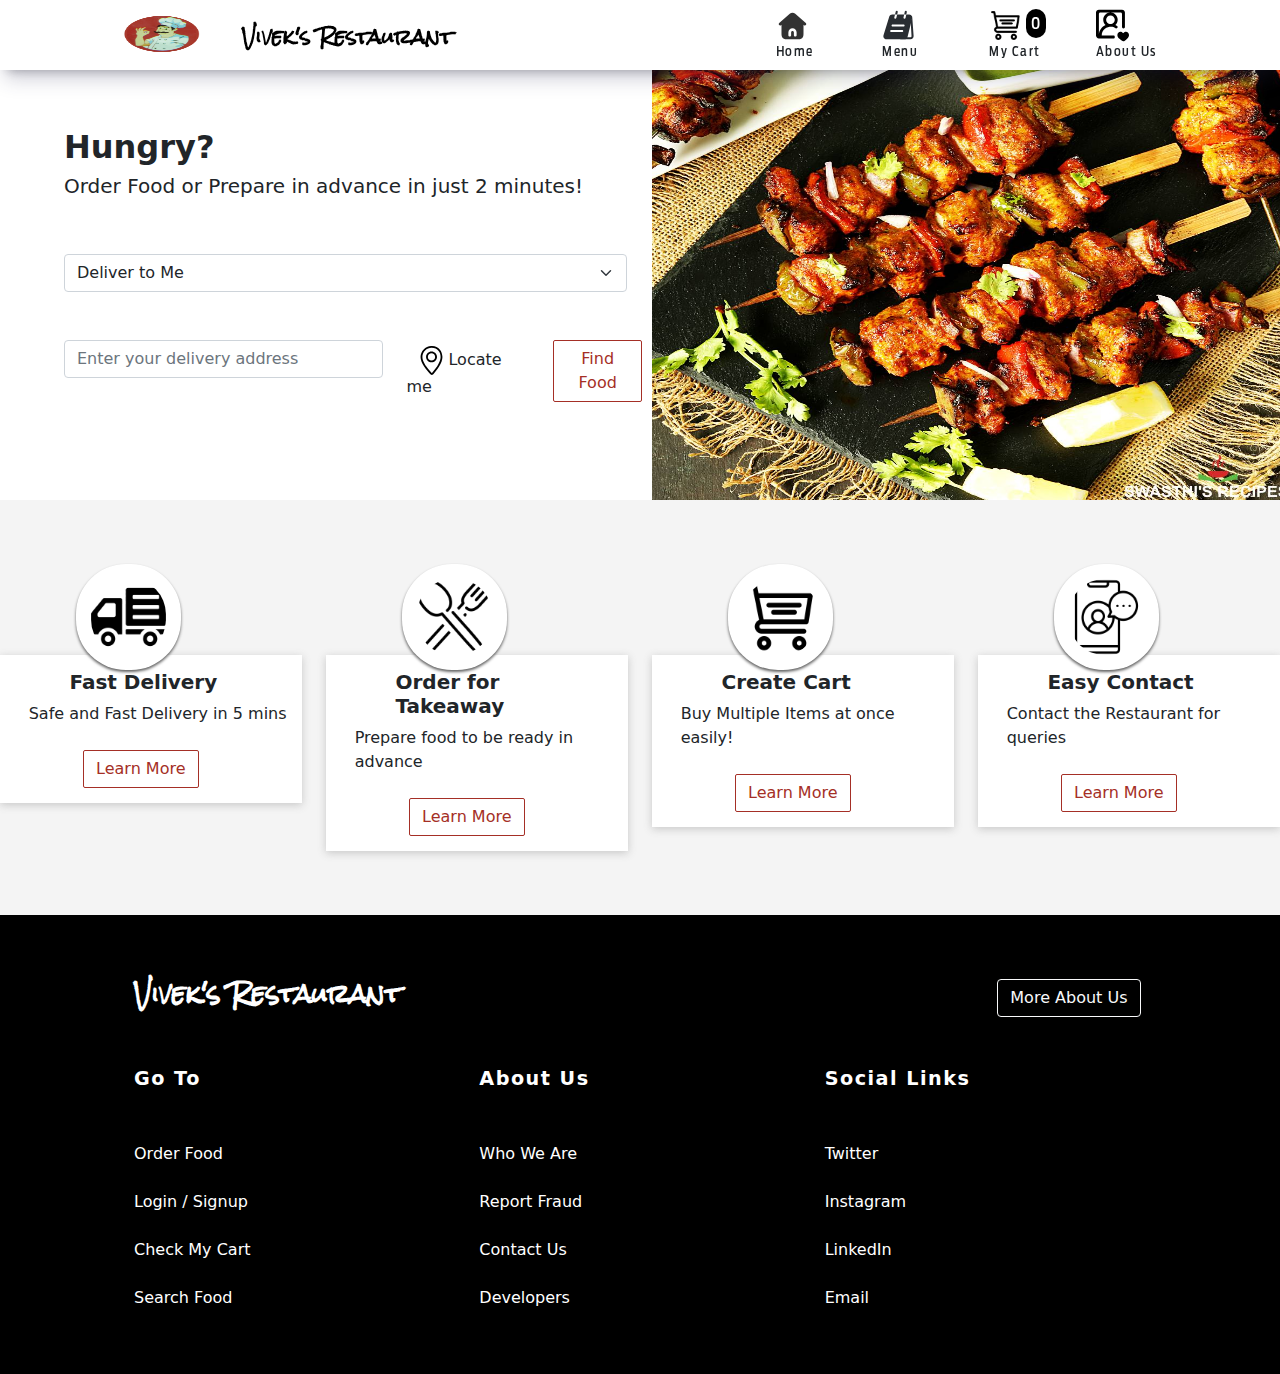
==== commit e5f5d068: "Completed Index Page Design" ====
--- a/index.html
+++ b/index.html
@@ -12,17 +12,19 @@
     <!-- SCRIPTS -->
     <script src="./libraries/jquery/jquery.js"></script>
     <script src="./libraries/bootstrap5/js/bootstrap.bundle.js"></script> 
+    <script src="./libraries/loadingOverlay/loadingoverlay.min.js"></script>
     <script src="./scripts/helpers.js"></script>  
     <script src="./scripts/sessionManager.js"></script>
     <script src="./components/header.js"></script>
     <script src="./components/footer.js"></script>
-    <script src="./components/sideBar.js"></script>
     <script src="./scripts/index.js"></script>
 </head>
 
 
 <header></header>
-<section class="container animate__animated" id="sideBar"></section>
+
+
+
 <body>
   <div class="container-fluid" id="home-top-container">
     <div class="row">
@@ -46,8 +48,6 @@
       </div>
     </div>
   </div>
-
-
 
 
 
--- a/styles/css/index.css
+++ b/styles/css/index.css
@@ -11,14 +11,23 @@
 }
 
 .outlined-black-btn {
+  background-color: white;
+  color: black;
+  border: 1px solid black;
+}
+
+.outlined-black-btn:hover {
   background-color: black;
   color: white;
   border: 1px solid white;
 }
 
-.outlined-black-btn:hover {
-  background-color: white;
-  color: black;
+.pointed-cursor:hover {
+  cursor: pointer;
+}
+
+.hover-text-grey:hover {
+  color: gray;
 }
 
 body #home-top-container #left-body {
--- a/styles/css/components.css
+++ b/styles/css/components.css
@@ -11,19 +11,33 @@
 }
 
 .outlined-black-btn {
+  background-color: white;
+  color: black;
+  border: 1px solid black;
+}
+
+.outlined-black-btn:hover {
   background-color: black;
   color: white;
   border: 1px solid white;
 }
 
-.outlined-black-btn:hover {
-  background-color: white;
-  color: black;
+.pointed-cursor:hover, header .navigation-link:hover {
+  cursor: pointer;
+}
+
+.hover-text-grey:hover {
+  color: gray;
 }
 
 @font-face {
   font-family: RockSalt;
   src: url("./../../assets/fonts/RockSalt-Regular.ttf");
+}
+
+@font-face {
+  font-family: fortAnteena_medium;
+  src: url("./../../assets/fonts/external/ford-antenna-medium-cnd-587bd97171cbd.otf");
 }
 
 header {
@@ -57,29 +71,23 @@
   cursor: pointer;
 }
 
-header #header-menu {
-  margin-top: 10%;
-  width: 40%;
-  height: 40%;
-  fill: white;
+header .navigation-link {
+  font-family: fortAnteena_medium;
+  letter-spacing: 1.5px;
+  margin-top: 0.2%;
+  font-size: 80%;
 }
 
-header #header-menu:hover {
-  cursor: pointer;
+header .navigation-link .navigation-link-image {
+  width: 40%;
 }
 
-#sideBar {
-  position: fixed;
-  width: 20%;
-  height: 100%;
+header .navigation-link #cart-items-count-indicator {
   background-color: black;
-  margin-top: 5%;
-  margin-left: 80%;
-  z-index: 2;
-}
-
-#sideBar * {
-  opacity: 1;
+  color: white;
+  padding: 5px;
+  font-size: 120%;
+  border-radius: 10px;
 }
 
 footer {
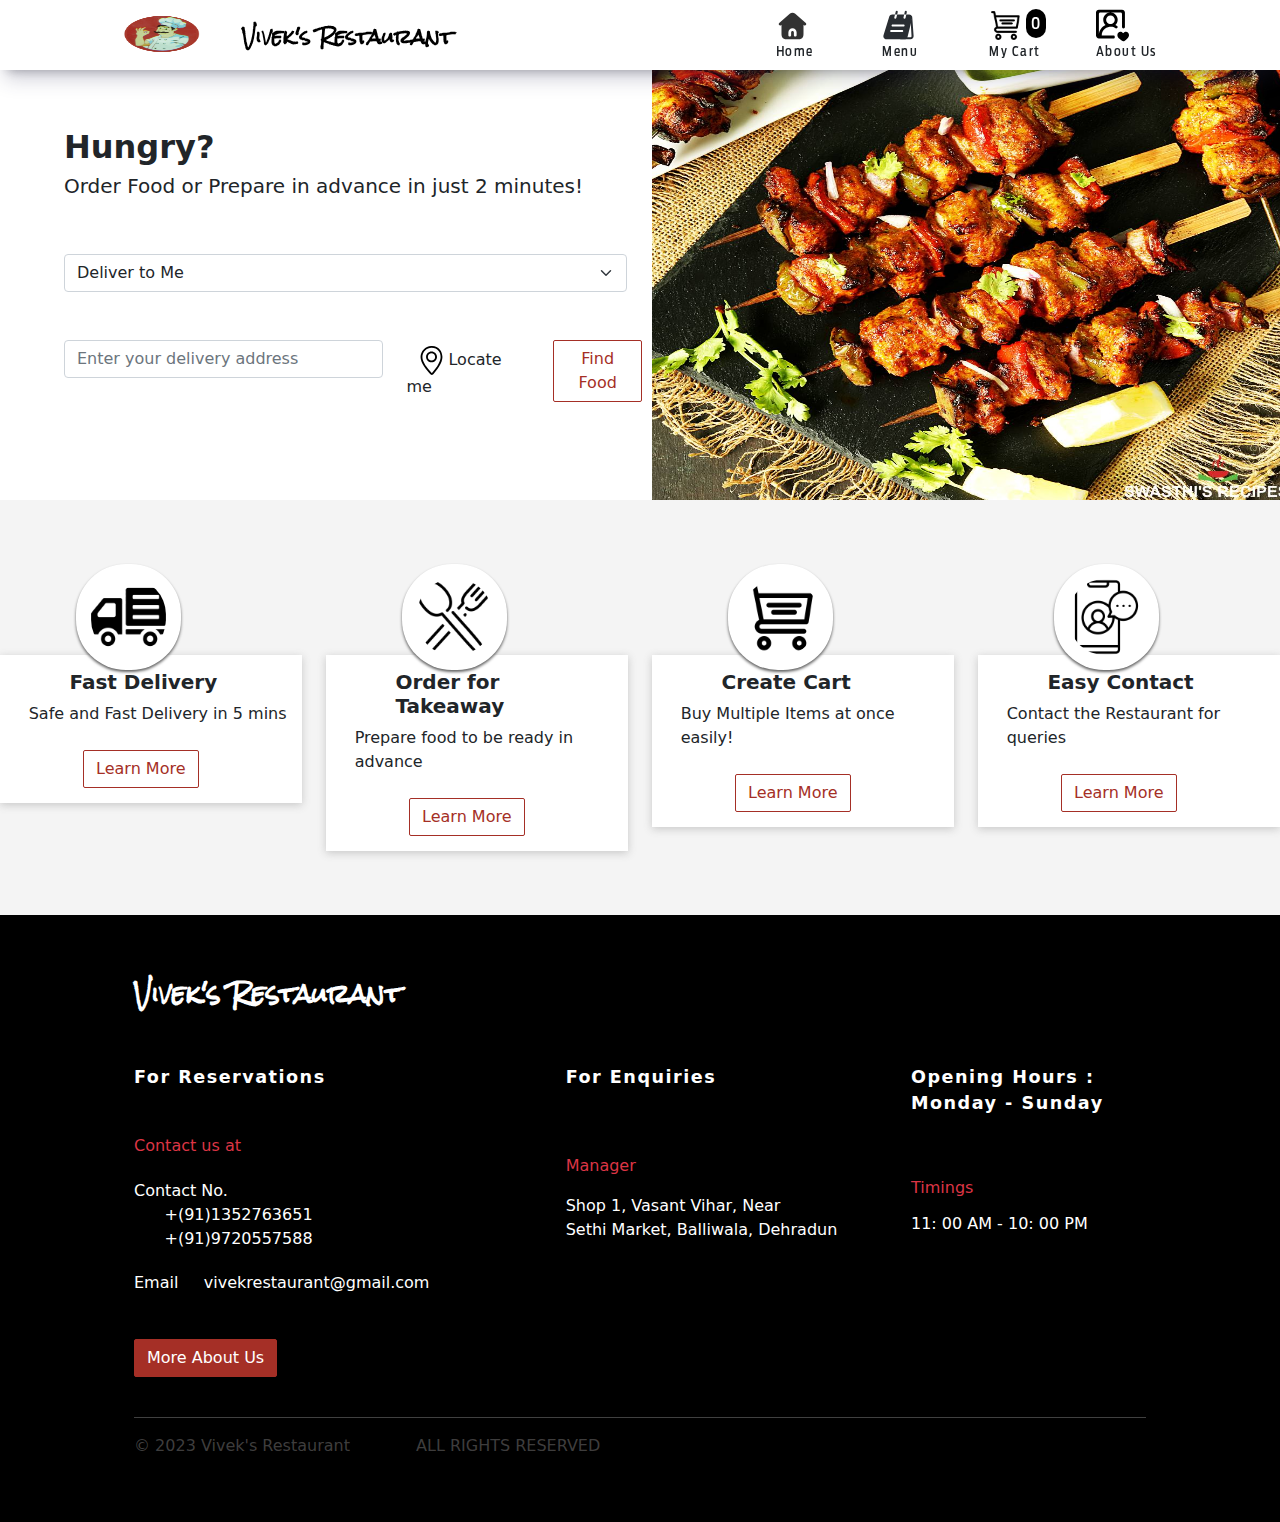
==== commit 5eb808d4: "Made About Us Format" ====
--- a/index.html
+++ b/index.html
@@ -5,6 +5,7 @@
     <meta name="viewport" content="width=device-width, initial-scale=1.0">
     <title>Vivek's Restaurant</title>
     <!-- STYLES -->
+    <link rel="shortcut icon" href="favicon.ico" type="image/x-icon">
     <link rel="stylesheet" href="./libraries/animate/animate.min.css">
     <link rel="stylesheet" href="./libraries/bootstrap5/css/bootstrap.css">
     <link rel="stylesheet" href="./styles/css/index.css">
@@ -67,7 +68,7 @@
           <div class="custom-card-text"> 
             Safe and Fast Delivery in 5 mins
           </div> <br />
-          <button class="btn outlined-red-btn custom-card-btn">Learn More</button>
+          <button class="btn outlined-red-btn custom-card-btn" id="orderModes">Learn More</button>
         </div>
       </div>
 
@@ -81,7 +82,7 @@
           <div class="custom-card-text"> 
             Prepare food to be ready in advance
           </div> <br />
-          <button class="btn outlined-red-btn custom-card-btn">Learn More</button>
+          <button class="btn outlined-red-btn custom-card-btn" id="orderModes">Learn More</button>
         </div>
       </div>
 
@@ -95,7 +96,7 @@
           <div class="custom-card-text"> 
             Buy Multiple Items at once easily!
           </div> <br />
-          <button class="btn outlined-red-btn custom-card-btn">Learn More</button>
+          <button class="btn outlined-red-btn custom-card-btn" id="cart">Learn More</button>
         </div>
       </div>
 
@@ -109,7 +110,7 @@
           <div class="custom-card-text"> 
             Contact the Restaurant for queries
           </div> <br />
-          <button class="btn outlined-red-btn custom-card-btn">Learn More</button>
+          <button class="btn outlined-red-btn custom-card-btn" id="contacts">Learn More</button>
         </div>
       </div>
 
--- a/styles/css/components.css
+++ b/styles/css/components.css
@@ -1,11 +1,11 @@
-.outlined-red-btn {
+.outlined-red-btn, .outlined-red-btn-inverted {
   background-color: white;
   color: #a52f26;
   border-radius: 2px;
   border: 1px solid #a52f26;
 }
 
-.outlined-red-btn:hover {
+.outlined-red-btn:hover, .outlined-red-btn-inverted:hover {
   background-color: #a52f26;
   color: white;
 }
@@ -90,6 +90,15 @@
   border-radius: 10px;
 }
 
+.outlined-red-btn-inverted {
+  background-color: #a52f26;
+  color: white;
+}
+
+.outlined-red-btn-inverted:hover {
+  background-color: black;
+}
+
 footer {
   background-color: black;
   color: white;
@@ -106,15 +115,14 @@
 
 footer #footerBox .footer-sectionHeader {
   letter-spacing: 1.5px;
-  font-size: 120%;
+  font-size: 110%;
 }
 
 footer #footerBox .footer-link {
   margin-top: 5%;
 }
 
-footer #footerBox .footer-link:hover {
-  font-size: 105%;
-  cursor: pointer;
+footer #footerBox #footer-credits {
+  color: rgba(106, 104, 104, 0.6);
 }
 /*# sourceMappingURL=components.css.map */